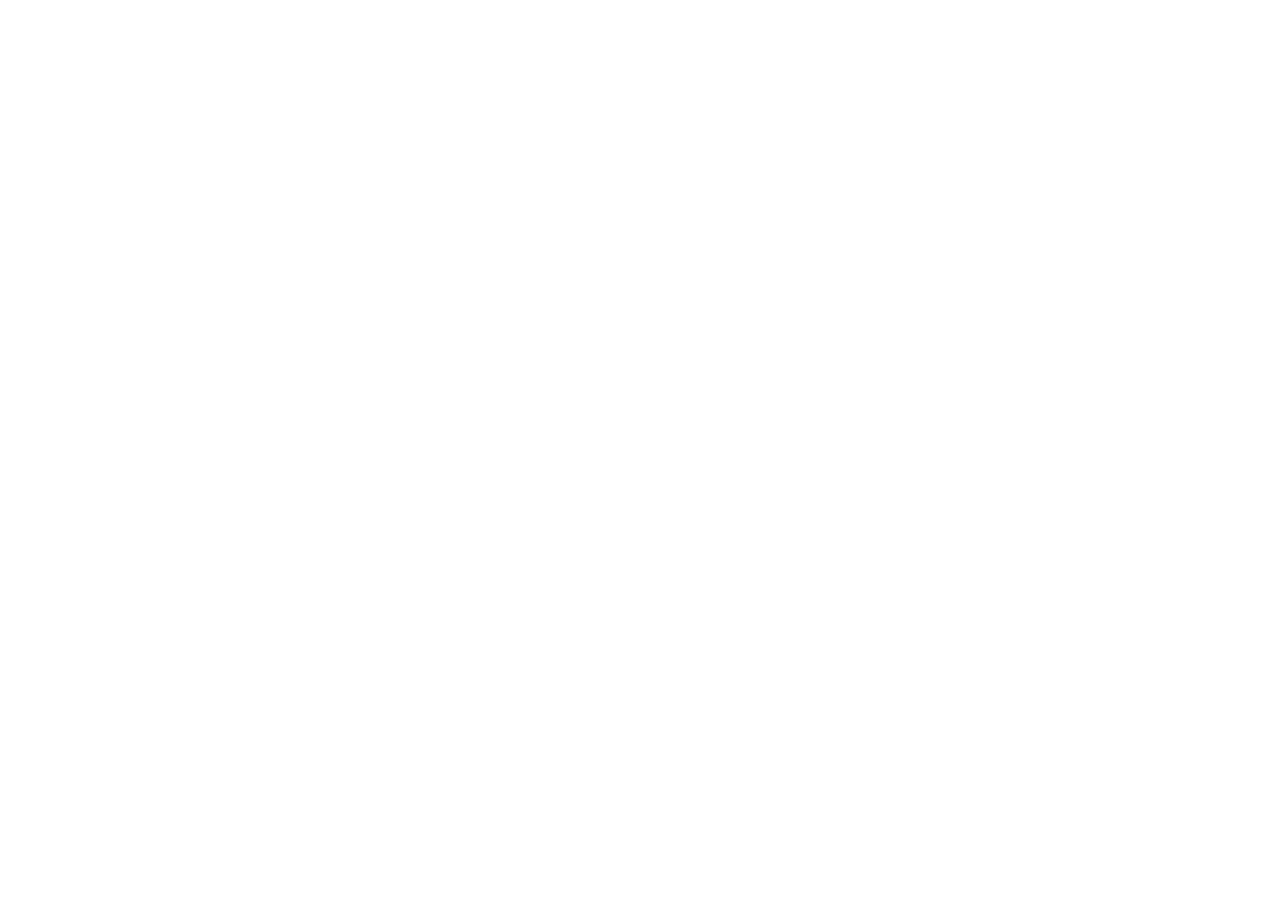
==== index.html @ 3d24a057 "criei a pag principal" ====
<!DOCTYPE html>
<html lang="pt-br">
<head>
  <meta charset="UTF-8">
  <meta name="viewport" content="width=device-width, initial-scale=1.0">
  <link rel="shortcut icon" href="favicon.ico" type="image/x-icon">
  <title>Projeto redes sociais</title>
</head>
<body>
  
</body>
</html>
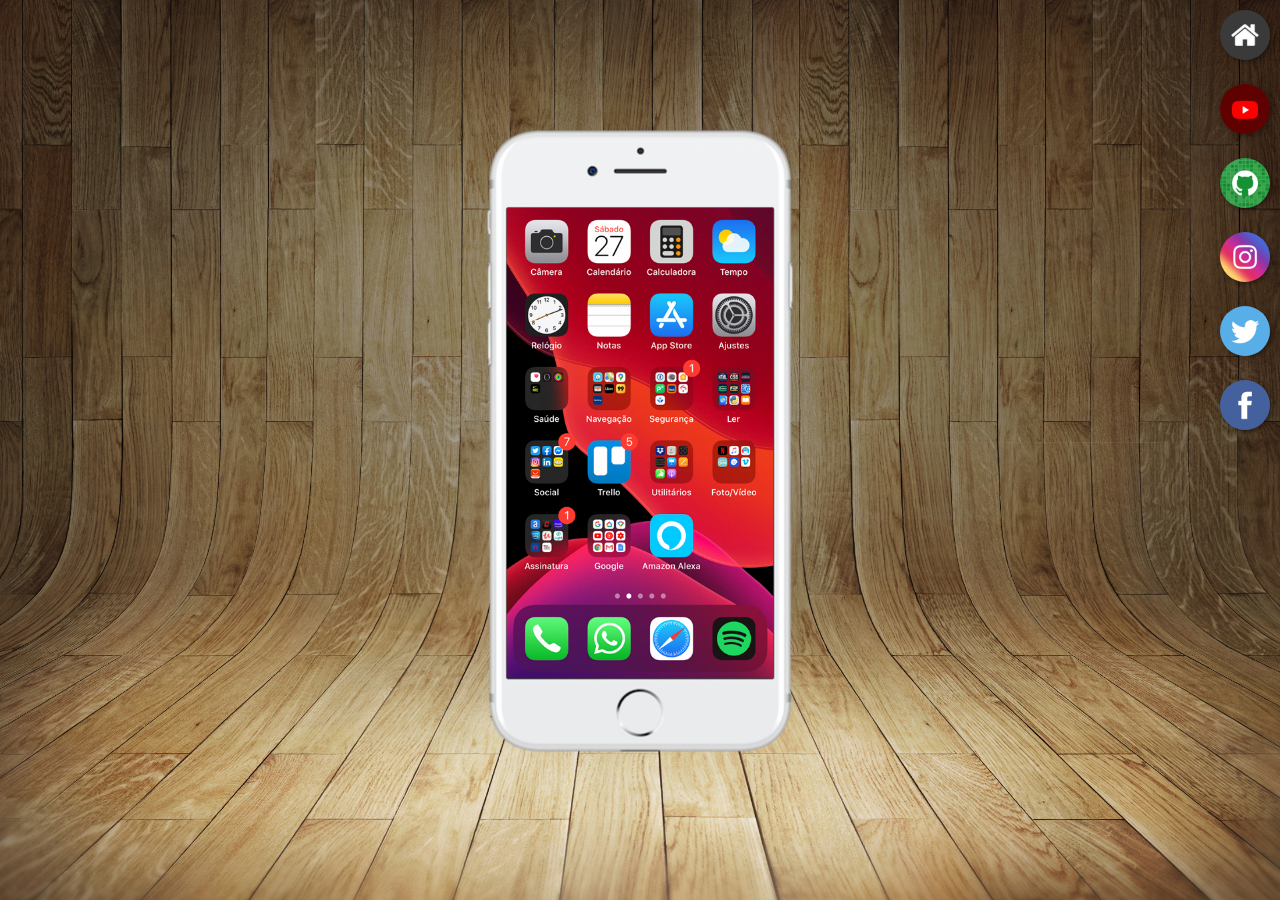
==== commit 38854e5a: "HAAA" ====
--- a/index.html
+++ b/index.html
@@ -4,9 +4,26 @@
   <meta charset="UTF-8">
   <meta name="viewport" content="width=device-width, initial-scale=1.0">
   <link rel="shortcut icon" href="favicon.ico" type="image/x-icon">
+  <link rel="stylesheet" href="estilos/style.css">
   <title>Projeto redes sociais</title>
 </head>
 <body>
-  
+  <main>
+    <section id="telefone">
+      <iframe src="home.html" name="tela"id="tela" frameborder="0">
+        navegador nao compativel
+      </iframe>
+
+    </section>
+    <section id="redes">
+      <a href="home.html" target="tela"><img src="imagens/logo-home.jpg" alt=""></a><br>
+      <a href="youtube.html" target="tela"><img src="imagens/logo-youtube.jpg" alt=""></a><br>
+      <a href="#" target="tela"><img src="imagens/logo-github.jpg" alt=""></a><br>
+      <a href="#" target="tela"><img src="imagens/logo-instagram.jpg" alt=""></a><br>
+      <a href="#" target="tela"><img src="imagens/logo-twitter.jpg" alt=""></a><br>
+      <a href="#" target="tela"><img src="imagens/logo-facebook.jpg" alt=""></a><br>
+
+    </section>
+  </main><br>
 </body>
 </html>--- a/estilos/style.css
+++ b/estilos/style.css
@@ -0,0 +1,65 @@
+@charset "UTF-8";
+
+* {
+  margin: 0px;
+  padding: 0px;
+  font-family: Arial, Helvetica, sans-serif;
+  ::-webkit-scrollbar {
+    width: 0px;
+    height: 0px;
+  }
+}
+
+html , body {
+  height: 100vh;
+  width: 100vw;
+  background-color: black;
+
+
+}
+body {
+  background: url('../imagens/fundo-madeira.jpg') no-repeat top center;
+  background-size: cover;
+  background-attachment: fixed;
+  
+}
+main {
+  height: 98vh;
+  position: relative;
+  
+}
+section#telefone {
+  position: absolute;
+  top: 50%;
+  left: 50%;
+  transform: translate(-50%,-50%);
+
+  height: 627px;
+  width: 311px;
+  
+  background:  url('../imagens/frame-iphone.png') no-repeat;
+}
+iframe#tela {
+  position: relative;
+  top: 80px;
+  left: 22px;
+  width: 267px;
+  height: 471px;
+}
+section#redes  img{
+  width: 50px;
+  margin: 10px;
+  border-radius: 50%;
+  box-shadow:  2px 2px 5px rgba(0, 0, 0, 0.39);
+  box-sizing: border-box;
+}
+section#redes {
+  text-align: right;
+}
+section#redes img:hover {
+  border: 2px solid rgba(255, 255, 255, 0.507);
+  transform: translate(-3px ,-3px);
+  box-shadow: 5px 5px 10px black;
+  transition: transform 0.3s;
+
+}